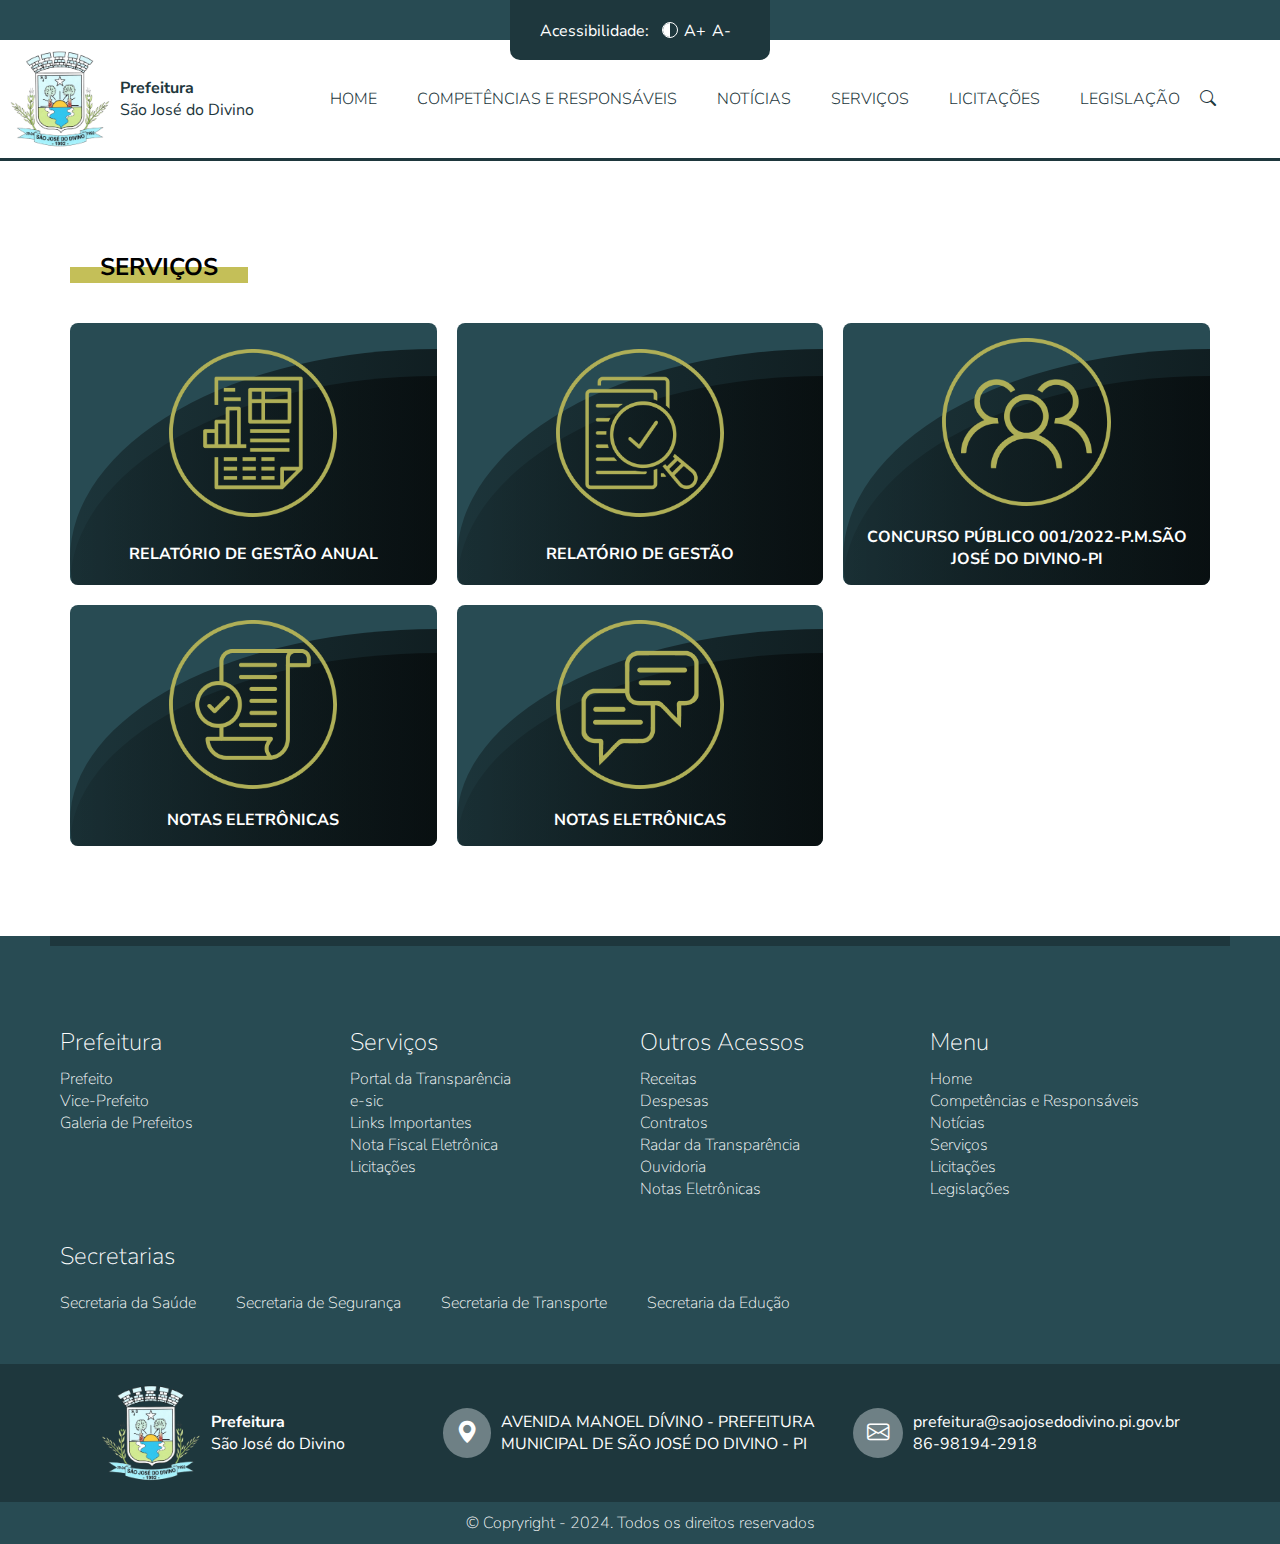
==== competencias.html @ 7e7baaf0 "page servicos" ====
<!DOCTYPE html>
<html lang="pt-br">
<head>
    <meta charset="UTF-8">
    <meta name="viewport" content="width=device-width, initial-scale=1.0">
    <link rel="stylesheet" href="https://cdn.jsdelivr.net/npm/bootstrap-icons@1.11.2/font/bootstrap-icons.min.css">
    <link rel="stylesheet" href="assets/css/animate.min.css">
    <link rel="stylesheet" href="assets/css/owl.carousel.min.css">
    <link rel="stylesheet" href="assets/css/owl.theme.default.min.css">
    <link rel="stylesheet" href="assets/css/reset.css">
    <link rel="stylesheet" href="assets/css/style.css">
    <title>Serviços - Prefeitura São José do Divino</title>
</head>
<body>

    <div class="over_search">
        <div class="btn_close_search">
            <i class="bi bi-x-lg"></i>
        </div>
        <form action="" class="form_search">
            <input type="search" name="" id="" placeholder="Pesquisar...">
            <button class=""><i class="bi bi-search"></i></button>
        </form>
    </div>
    
    <header class="header header_unposition">
        <div class="top_header">
            <div class="access animate__animated animate__bounceInDown">
                <p>Acessibilidade:</p>

                <ul class="list_access">
                    <li><a href="#" class="btn_contraste"></a></li>
                    <li><a href="#">A+</a></li>
                    <li><a href="#">A-</a></li>
                    <li><a href="#"></a></li>
                </ul>
            </div>
        </div>
        <div class="bottom_header">
                <a href="" class="logo_header">
                    <img src="assets/img/logo.png" alt="">
                    <div class="info_logo">
                        <p><strong>Prefeitura</strong></p>
                        <p>São José do Divino</p>
                    </div>
                </a>

                <nav class="menu">
                    <div class="header_menu">
                        <a href="" class="logo_header">
                            <img src="assets/img/logo.png" alt="">
                            <div class="info_logo">
                                <p><strong>Prefeitura</strong></p>
                                <p>São José do Divino</p>
                            </div>
                        </a>

                        <div class="btn_close_menu">
                            <i class="bi bi-x-lg"></i>
                        </div>
                    </div>
                    <ul>
                        <li><a href="">HOME</a></li>
                        <li><a href="">COMPETÊNCIAS E RESPONSÁVEIS</a></li>
                        <li><a href="">NOTÍCIAS</a></li>
                        <li><a href="">SERVIÇOS</a></li>
                        <li><a href="">LICITAÇÕES</a></li>
                        <li><a href="">LEGISLAÇÃO</a></li>
                    </ul>

                    <div class="btn_search">
                        <i class="bi bi-search"></i>
                    </div>
                </nav>

                <div class="btn_menu">
                    <i class="bi bi-list"></i>
                </div>
        </div>
    </header>

    <main>
        
        <section class="destaque_news">
            <div class="container sec-default d-flex">
                <div class="head_section p-10">
                    <h2><span>Serviços</span></h2>
                </div>
                
                <div class="container_services">
                    <a href="" class="link_service">
                        <img src="assets/img/icon-service.png" alt="">
                        <h4>RELATÓRIO DE GESTÃO ANUAL</h4>
                    </a>

                    <a href="" class="link_service">
                        <img src="assets/img/icon-service2.png" alt="">
                        <h4>RELATÓRIO DE GESTÃO</h4>
                    </a>

                    <a href="" class="link_service">
                        <img src="assets/img/icon-service3.png" alt="">
                        <h4>CONCURSO PÚBLICO 001/2022-P.M.SÃO JOSÉ DO DIVINO-PI</h4>
                    </a>

                    <a href="" class="link_service">
                        <img src="assets/img/icon-service4.png" alt="">
                        <h4>NOTAS ELETRÔNICAS</h4>
                    </a>

                    <a href="" class="link_service">
                        <img src="assets/img/icon-service5.png" alt="">
                        <h4>NOTAS ELETRÔNICAS</h4>
                    </a>
                </div>
            </div>
        </section>

    </main>

    <footer class="footer">
        <div class="container d-flex content_footer">
            <div class="f-25">
                <h3>Prefeitura</h3>

                <ul>
                    <li><a href="">Prefeito</a></li>
                    <li><a href="">Vice-Prefeito</a></li>
                    <li><a href="">Galeria de Prefeitos</a></li>
                </ul>
            </div>

            <div class="f-25">
                <h3>Serviços</h3>

                <ul>
                    <li><a href="">Portal da Transparência</a></li>
                    <li><a href="">e-sic</a></li>
                    <li><a href="">Links Importantes</a></li>
                    <li><a href="">Nota Fiscal Eletrônica</a></li>
                    <li><a href="">Licitações</a></li>
                </ul>
            </div>

            <div class="f-25">
                <h3>Outros Acessos</h3>

                <ul>
                    <li><a href="">Receitas</a></li>
                    <li><a href="">Despesas</a></li>
                    <li><a href="">Contratos</a></li>
                    <li><a href="">Radar da Transparência</a></li>
                    <li><a href="">Ouvidoria</a></li>
                    <li><a href="">Notas Eletrônicas</a></li>
                </ul>
            </div>

            <div class="f-25">
                <h3>Menu</h3>

                <ul>
                    <li><a href="">Home</a></li>
                    <li><a href="">Competências e Responsáveis</a></li>
                    <li><a href="">Notícias</a></li>
                    <li><a href="">Serviços</a></li>
                    <li><a href="">Licitações</a></li>
                    <li><a href="">Legislações</a></li>
                </ul>
            </div>
        </div>
        <div class="middle_footer">
            <div class="container content_middle_footer">
                <h3>Secretarias</h3>

                <ul class="ul_line">
                    <li><a href="">Secretaria da Saúde</a></li>
                    <li><a href="">Secretaria de Segurança</a></li>
                    <li><a href="">Secretaria de Transporte</a></li>
                    <li><a href="">Secretaria da Edução</a></li>
                </ul>
            </div>
        </div>
        <div class="bottom_footer">
            <div class="container d-flex content_bottom_footer">
                <div class="f-33 col_bottom_footer">
                    <a href="" class="logo_header">
                        <img src="assets/img/logo.png" alt="">
                        <div class="info_logo">
                            <p><strong>Prefeitura</strong></p>
                            <p>São José do Divino</p>
                        </div>
                    </a>
                </div>
                <div class="f-33 col_bottom_footer">
                    <div class="location_footer">
                        <span><i class="bi bi-geo-alt-fill"></i></span>
                        <p>AVENIDA MANOEL DÍVINO - PREFEITURA MUNICIPAL DE SÃO JOSÉ DO DIVINO - PI</p>
                    </div>
                </div>
                <div class="f-33 col_bottom_footer">
                    <div class="location_footer">
                        <span><i class="bi bi-envelope"></i></span>
                        <ul>
                            <li><a href="">prefeitura@saojosedodivino.pi.gov.br</a></li>
                            <li><a href="">86-98194-2918</a></li>
                        </ul>
                    </div>
                </div>
            </div>
            
        </div>

        <div class="down_footer">
            <p>© Copryright - 2024. Todos os direitos reservados</p>
        </div>
    </footer>

    <script src="assets/js/jquery-3.6.0.min.js"></script>
    <script src="assets/js/owl.carousel.min.js"></script>
    <script src="assets/js/script.js"></script>

    <div vw class="enabled">
        <div vw-access-button class="active"></div>
        <div vw-plugin-wrapper>
          <div class="vw-plugin-top-wrapper"></div>
        </div>
      </div>
      <script src="https://vlibras.gov.br/app/vlibras-plugin.js"></script>
      <script>
        new window.VLibras.Widget('https://vlibras.gov.br/app');
      </script>

</body>
</html>
---- assets/css/style.css ----
:root{
    --color-main: #1E373D;
    --color-second: #284B53;
    --color-gray: #BBCDCF;
    --color-blue: #D3F1E5;
    --color-gray-2: #6E8085;
    --color-gray-3: #F3F3F3;
    --color-green: #C4BF58;

    --color-white: #ffffff;
    --color-black: #000000;
}

.container{
    max-width: 1180px;
    margin: auto;
}
.p-10{
    padding: 10px;
}

.d-flex{
    display: flex;
    flex-wrap: wrap;
}
.f-50{
    flex-basis: 50%;
}
.f-25{
    flex-basis: 25%;
}
.f-75{
    flex-basis: 75%;
}
.f-30{
    flex-basis: 30%;
}
.f-33{
    flex-basis: 33%;
}
.f-70{
    flex-basis: 70%;
}
.w-100{
    width: 100%;
}
.sec-default{
    padding: 80px 10px;
}

/* ======== general style ========= */

header.header{
    position: absolute;
    top: 0;
    left: 0;
    width: 100%;
    z-index: 100;
}
.top_header{
    background-color: var(--color-second);
    display: flex;
    justify-content: center;
    height: 40px;
}
.access{
    background-color: var(--color-main);
    display: flex;
    padding: 20px 30px;
    height: calc(100% + 20px);
    border-radius: 0 0 10px 10px;
}
.list_access{
    display: flex;
    color: var(--color-white);
}
.access p{
    color: var(--color-white);
    margin-right: 10px;
}
.list_access li{
    display: flex;
}
.list_access a{
    color: var(--color-white);
    padding: 0 3px;
}
.btn_contraste{
    position: relative;
    width: 16px;
    height: 16px;
    border-radius: 50%;
    border: 1px solid var(--color-white);
    display: flex;
    margin: auto 3px;
    overflow: hidden;
}
.btn_contraste::before{
    content: "";
    width: 50%;
    height: 100%;
    position: absolute;
    top: 0;
    left: 0;
    background-color: var(--color-white);
}

.bottom_header{
    width: 100%;
    display: flex;
    align-items: center;
    padding: 10px;
}
.logo_header{
    width: 300px;
    height: auto;
    display: flex;
    align-items: center;
    color: var(--color-white);
}
.logo_header img{
    width: 100px;
    margin-right: 10px;
}
.info_logo{
    width: 50%;
}

.hero{
    background-image: url(../img/hero.jpg);
    background-position: center;
    background-repeat: no-repeat;
    background-size: cover;
    height: 100vh;
    width: 100%;
    position: relative;
}
.hero::after{
    content: "";
    width: 100%;
    height: 100%;
    background-image: linear-gradient(to bottom, rgba(10,10,10, .9), rgba(10,10,10, 0), rgba(10,10,10,.7));
    position: absolute;
    top: 0;
    left: 0;
}
nav.menu{
    display: flex;
    align-items: center;
}
nav.menu ul{
    display: flex;
    align-items: center;
    color: var(--color-white);
}
nav.menu ul li a{
    padding: 5px 20px;
    color: var(--color-white);
    font-weight: 300;
}

.fast_access{
    display: flex;
    width: 100%;
    position: absolute;
    left: 0;
    bottom: 0;
    justify-content: space-around;
    z-index: 100;
}
.fast_access a{
    color: var(--color-white);
    display: flex;
    align-items: center;
    justify-content: center;
}
.fast_access p{
    text-align: center;
    font-size: 1.2em;
}
.fast_access img{
    margin-bottom: 20px;
    margin-right: 20px;
    height: 80px;
}

.carousel_dest{
    background-color: var(--color-second);
    height: 470px;
    width: 100%;
    display: flex;
}
.carousel_dest a{
    display: flex;
    height: 470px;
    max-height: 470px;
}
.carousel_dest img{
    height: 100%;
    max-height: 100%!important;
    width: auto!important;
    margin: auto;
}
.carousel_dest .owl-nav button{
    position: absolute;
    top: 45%;
    left: 10px;
}
.carousel_dest .owl-nav button span{
    font-size: 4em;
    color: var(--color-white);
}
.carousel_dest .owl-nav button.owl-next{
    left: unset;
    right: 10px;
}

.sing_destaq{
    justify-content: space-between;
    padding: 10px 0;
}
.card_destaq{
    background-color: var(--color-gray-3);
    margin: 10px 0;
    width: calc(33% - 10px);
}
.card_destaq img{
    width: 100%;
    height: 300px;
    object-fit: cover;
}
.info_card_destaq{
    padding: 20px 10px;
    text-align: center;
}
.info_card_destaq h4{
    width: 100%;
    text-align: center;
    font-size: 24px;
    margin-bottom: 10px;
    color: var(--color-second);
}
.info_card_destaq p{
    font-size: 18px;
    font-weight: 300;
    text-align: left;
    color: var(--color-second);
    line-height: 1.1em;
}
.over_link_card_destaq{
    display: flex;
    justify-content: center;
    padding: 10px;
}
.link_card_destaq{
    background-color: var(--color-green);
    color: var(--color-second);
    padding: 10px 20px;
    border-radius: 4px;
}
.fa_access{
    display: flex;
    flex-wrap: wrap;
    justify-content: space-between;
}
.fa_access a{
    width: calc(25% - 20px);
    margin: 10px 0;
    background-color: var(--color-second);
    border-radius: 8px;
    display: flex;
    flex-wrap: wrap;
    align-items: center;
    justify-content: center;
    color: var(--color-white);
    padding: 15px;
    min-height: 210px;
    position: relative;
    overflow: hidden;
    transition: all .13s;
}
.fa_access a::before{
    content: "";
    width: 200%;
    height: 160%;
    position: absolute;
    top: 20%;
    left: 0;
    border-radius: 50%;
    background-image: linear-gradient(to right, rgba(1,1,1, .1), rgba(1,1,1, .9));
}
.fa_access a::after{
    content: "";
    width: 200%;
    height: 160%;
    position: absolute;
    top: 10%;
    left: 0;
    border-radius: 50%;
    background-image: linear-gradient(to right, rgba(1,1,1, .3), rgba(1,1,1, .9));
}
.fa_access a:hover{
    transform: scale(1.05);
}
.fa_access a img{
    margin: auto;
    margin-bottom: 10px;
    position: relative;
    z-index: 1;
}
.fa_access p{
    width: 100%;
    text-align: center;
    font-size: 1.5em;
    line-height: 1em;
    position: relative;
    z-index: 1;
}
.sec_access{
    background-color: var(--color-blue);
}

.head_section{
    display: flex;
    width: 100%;
}
.head_section h2{
    text-transform: uppercase;
    margin-bottom: 20px;
    padding: 0 30px;
    position: relative;
    width: auto;
}
.head_section h2::after{
    content: "";
    width: 100%;
    height: 50%;
    position: absolute;
    left: 0;
    top: 50%;
    background-color: var(--color-green);
}
.head_section span{
    position: relative;
    z-index: 1;
}

.news_post{
    display: flex;
    flex-wrap: wrap;
    justify-content: space-between;
}

.over_btn_default{
    padding: 20px;
}
.btn-default{
    background-color: var(--color-second);
    color: var(--color-white);
    margin: 20px auto;
    padding: 10px 40px;
    border-radius: 5px;
}

.container_gallery{
    display: flex;
    justify-content: space-between;
}
.container_gallery a{
    width: calc(33% - 10px);
    position: relative;
    overflow: hidden;
}
.container_gallery a img{
    width: 100%;
    height: 100%;
    object-fit: cover;
}
.sec_gallery{
    background-color: var(--color-blue);
}
.container_gallery a .show_more_gallery{
    position: absolute;
    top: -100%;
    left: 0;
    width: 100%;
    height: 100%;
    background-color: rgba(10,10,10,.7);
    display: flex;
    align-items: center;
    justify-content: center;
    transition: all .23s;
}
.container_gallery a:hover .show_more_gallery{
    top: 0;
}
.container_gallery a .show_more_gallery span{
    margin: auto;
    padding: 10px 20px;
    background-color: var(--color-green);
    color: var(--color-second);
}

footer.footer{
    background-color: var(--color-second);
}
.content_footer{
    padding: 80px 10px 0;
    border-top: 10px solid var(--color-main);
}
.content_footer .f-25 h3{
    color: var(--color-white);
    font-size: 1.5em;
    font-weight: 200;
    margin-bottom: 10px;
}
.content_footer .f-25 ul li a{
    color: var(--color-white);
    font-weight: 200;
}
.content_footer .f-25 ul li a:hover{
    font-weight: 400;
}

.bottom_footer{
    background-color: var(--color-main);
}
.content_bottom_footer{
    padding: 20px 10px;
}

.location_footer{
    display: flex;
    align-items: center;
}
.location_footer p, .location_footer span{
    color: var(--color-white);
    margin-right: 10px;
}
.location_footer span{
    font-size: 1.4em;
    width: 50px;
    height: 50px;
    border-radius: 50%;
    background-color: #6E8085;
    display: flex;
    align-items: center;
    justify-content: center;
}
.location_footer p{
    width: calc(100% - 60px);
}
.location_footer a{
    color: var(--color-white);
}

.col_bottom_footer{
    display: flex;
    align-items: center;
    justify-content: center;
}

.down_footer{
    padding: 10px;
    text-align: center;
    color: var(--color-white);
    font-weight: 100;
}
.btn_menu{
    display: none;
}
.btn_search{
    color: var(--color-white);
    cursor: pointer;
}
.btn_close_menu{
    display: none;
    color: var(--color-main);
}
.header_menu{
    display: none;
}
.access_mobile{
    display: none;
}
.col_bottom_footer .logo_header p{
    color: var(--color-white);
}

.over_search{
    position: fixed;
    top: -140%;
    left: 0;
    width: 100%;
    height: 100vh;
    display: flex;
    align-items: center;
    justify-content: center;
    background-color: rgba(1,1,1, .9);
    z-index: 1000;
    transition: all .23s;
}
.open_search{
    top: 0!important;
}
.form_search{
    width: 700px;
    display: flex;
    background-color: rgba(244,244,244, .3);
    border-radius: 5px;
    overflow: hidden;
}
.form_search input[type=search]{
    width: calc(100% - 40px);
    background-color: transparent;
    border: none;
    outline: none;
    padding: 10px;
    font-size: 1.5em;
    color: var(--color-white);
}
.form_search button{
    width: 40px;
    display: flex;
    align-items: center;
    justify-content: center;
    background-color: var(--color-white);
    border: none;
    font-size: 1.4em;
    cursor: pointer;
}
.btn_close_search{
    position: absolute;
    top: 20px;
    right: 20px;
    color: var(--color-white);
    font-size: 2em;
    cursor: pointer;
}
.header_unposition{
    position: unset!important;
    border-bottom: 3px solid var(--color-main);
}
.header_unposition nav.menu ul li a{
    color: var(--color-main);
}
.header_unposition .logo_header{
    color: var(--color-main);
}
.header_unposition .btn_search{
    color: var(--color-main);
}
.header_unposition .btn_menu{
    color: var(--color-main);
}

/* ============== page notícias ======================== */
.post_destaque_news{
    width: 100%;
    height: 500px;
    position: relative;
    overflow: hidden;
}
.post_destaque_news a{
    display: flex;
    height: 100%;
    width: 100%;
    position: relative;
}

.post_destaque_news a::before{
    content: "";
    width: 100%;
    height: 70%;
    background-image: linear-gradient(to top, rgba(10,10,10, .7), transparent);
    position: absolute;
    left: 0;
    bottom: 0;
    z-index: 1;
    transition: all .23s;
}
.post_destaque_news img{
    width: 100%;
    height: 100%;
    object-fit: cover;
    transition: all .2s;
}
.post_destaque_news:hover img{
    transform: scale(1.05);
}
.post_destaque_news h3{
    z-index: 10;
    color: var(--color-white);
    font-size: 28px;
    line-height: 1em;
    margin: 20px 0;
    position: relative;
    z-index: 1;
}
.post_destaque_news a:hover::before{
    background-image: linear-gradient(to top, rgba(10,10,10, .95), transparent);
}
.post_destaque_news .info_post_destaque_news span{
    position: relative;
    z-index: 1;
}
.post_destaque_news .info_post_destaque_news{
    position: absolute;
    left: 0;
    bottom: 0;
    padding: 10px;
}
.post_destaque_news .info_post_destaque_news span{
    background-color: var(--color-green);
    padding: 2px 10px;
    border-radius: 3px;
    color: var(--color-black);
    margin-bottom: 10px;
}
.card_dest_half{
    height: calc(250px - 5px);
    margin-bottom: 10px;
}
.left_destaque_news{
    padding-left: 10px;
}
/* ============== page notícias ======================== */


.sec-simple{
    padding: 60px 10px 0;
}
.sec-default-middle{
    padding: 20px 10px;
}

.destaques_page a img{
    width: 100%;
    max-height: 200px;
    object-fit: cover;
}
.middle_footer{
    padding: 40px 10px;
}
.middle_footer h3{
    color: var(--color-white);
    font-size: 1.5em;
    font-weight: 200;
    margin-bottom: 10px;
}
.ul_line{
    display: flex;
    flex-wrap: wrap;
    padding: 10px 0;
}
.ul_line li a{
    color: var(--color-white);
    padding: 2px 40px 2px 0;
    font-weight: 200;
}
.ul_line li a:hover{
    font-weight: 300;
}

.p-10-0{
    padding: 10px 0;
}
.content_middle_footer{
    padding: 0 10px;
}

/* ======================== page service ========================= */
.container_services{
    display: flex;
    flex-wrap: wrap;
}
.container_services a{
    width: calc(33.33% - 20px);
    margin: 10px;
    background-color: var(--color-second);
    border-radius: 8px;
    display: flex;
    flex-wrap: wrap;
    align-items: center;
    justify-content: center;
    color: var(--color-white);
    padding: 15px;
    min-height: 210px;
    position: relative;
    overflow: hidden;
    transition: all .13s;
    text-align: center;
}
.container_services a img{
    margin: auto;
    width: 50%;
    margin-bottom: 20px;
}
.container_services a::after{
    content: "";
    width: 200%;
    height: 160%;
    position: absolute;
    top: 10%;
    left: 0;
    border-radius: 50%;
    background-image: linear-gradient(to right, rgba(1,1,1, .3), rgba(1,1,1, .9));
}
.container_services a::before{
    content: "";
    width: 200%;
    height: 160%;
    position: absolute;
    top: 20%;
    left: 0;
    border-radius: 50%;
    background-image: linear-gradient(to right, rgba(1,1,1, .1), rgba(1,1,1, .9));
}
.container_services a h4, .container_services a img{
    position: relative;
    z-index: 1;
}
.container_services a:hover{
    transform: scale(1.05);
}
/* ======================== page service ========================= */


@media(max-width: 1200px){
    .fast_access a{
        width: 50%;
    }
    .fast_access img{
        height: 60px;
    }
    .content_middle_footer{
        padding: 0;
    }
}

@media(max-width: 1024px){
    .fast_access{
        background-color: var(--color-white);
        flex-wrap: wrap;
        background-color: var(--color-main);
        padding: 20px 0;
        z-index: 0;
    }
    .fast_access a{
        width: 100%;
        padding: 10px;
        border-bottom: 1px solid rgba(244,244,244, .3);
    }
    .fast_access a:last-child{
        border-bottom: none;
    }
    .fast_access img{
        height: 80px;
    }
    .btn_menu{
        display: flex;
        color: var(--color-white);
        font-size: 2em;
        cursor: pointer;
    }
    nav.menu{
        position: fixed;
        top: -150%;
        left: 0;
        width: 100%;
        height: 100vh;
        overflow: auto;
        background-color: var(--color-white);
        z-index: 10000;
        align-items: flex-start;
        padding: 10px 0;
        display: flex;
        flex-wrap: wrap;
        align-content: flex-start;
        transition: all .23s;
    }
    .open_menu{
        top: 0!important;
    }
    nav.menu ul{
        display: flex;
        flex-wrap: wrap;
        width: 100%;
    }
    nav.menu ul li{
        width: 100%;
    }
    nav.menu ul li a{
        color: var(--color-main);
        border-bottom: 1px solid rgba(1,1,1, .1);
        width: 100%;
        display: flex;
    }
    nav.menu ul li:last-child a{
        border: none;
    }
    .bottom_header{
        justify-content: space-between;
    }
    .btn_close_menu{
        display: flex;
        cursor: pointer;
    }
    .header_menu{
        display: flex;
        width: 100%;
        justify-content: space-between;
        align-items: flex-start;
        padding: 10px;
        margin-bottom: 20px;
    }
    .btn_search{
        display: none;
        cursor: pointer;
    }
    .header_menu .logo_header p{
        color: var(--color-main);
    }
    .fast_access{
        position: inherit;
    }
    .access_desktop{
        display: none;
    }
    .access_mobile{
        display: flex;
    }
    .hero{
        height: 500px;
    }
    .card_destaq{
        width: calc(100% - 10px);
    }
    .sing_destaq{
        flex-wrap: wrap;
    }
    .fa_access a{
        flex-basis: calc(50% - 20px);
    }
    .container_gallery a{
        width: calc(50% - 10px);
        margin: 5px;
    }
    .container_gallery{
        flex-wrap: wrap;
    }
    .content_footer, .content_bottom_footer{
        flex-wrap: wrap;
    }
}
@media(max-width: 768px){
    .f-33, .f-25{
        flex-basis: 100%;
    }
    .col_bottom_footer{
        padding: 20px 0;
        justify-content: flex-start;
    }
    .content_footer .f-25{
        padding: 10px 0;
    }
    .container_gallery a{
        width: calc(100% - 10px);
    }
    .fa_access a{
        flex-basis: calc(50% - 10px);
        display: flex;
        align-items: center;
    }
    .fast_access a{
        padding: 15px 10px;
    }
    .fast_access img{
        width: 32px;
        margin-bottom: 0;
        height: auto;
    }
    .carousel_dest{
        height: 350px;
    }
    .carousel_dest a{
        height: 350px;
    }
    .f-50{
        flex-basis: 100%;
    }
    .left_destaque_news{
        padding: 10px 0;
    }
    .post_destaque_news{
        height: 400px;
    }
    .ul_line li a{
        padding: 10px 30px 10px 0;
    }
    .ul_line li{
        display: flex;
    }
    .content_footer{
        padding: 40px 10px 0;
    }
    .middle_footer{
        padding:  10px 10px 30px;
    }
    .ul_line li{
        width: 100%;
    }
    .ul_line li a{
        width: 100%;
        padding: 0;
    }
}

@media(max-width: 600px){
    .fa_access a{
        flex-basis: calc(90% - 20px);
        margin: 10px auto;
    }
    .logo_header img{
        width: 75px;
        margin-bottom: 0;
    }
    .bottom_header{
        padding: 20px 10px;
    }
    .fast_access a{
        justify-content: flex-start;
    }
    .sec-default{
        padding: 40px 10px;
    }
    .carousel_dest{
        height: 250px;
    }
    .carousel_dest a{
        height: 250px;
    }
    .card_destaq{
        width: 100%;
    }
    .card_destaq img{
        width: 100%;
        height: 200px;
    }
    .card_destaq a{
        display: flex;
    }
    .content_footer{
        padding: 40px 10px 0;
    }
    .content_footer .f-25{
        border-bottom: 1px solid rgba(244,244,244, .3);
    }
    .content_footer .f-25:last-child{
        
    }
    .post_destaque_news{
        height: 300px;
    }
    .ul_line{
        padding: 0;
    }
}

@media(max-width: 420px){
    .post_destaque_news{
        height: 250px;
    }
    .post_destaque_news h3{
        font-size: 24px;
        font-weight: 400;
    }
}
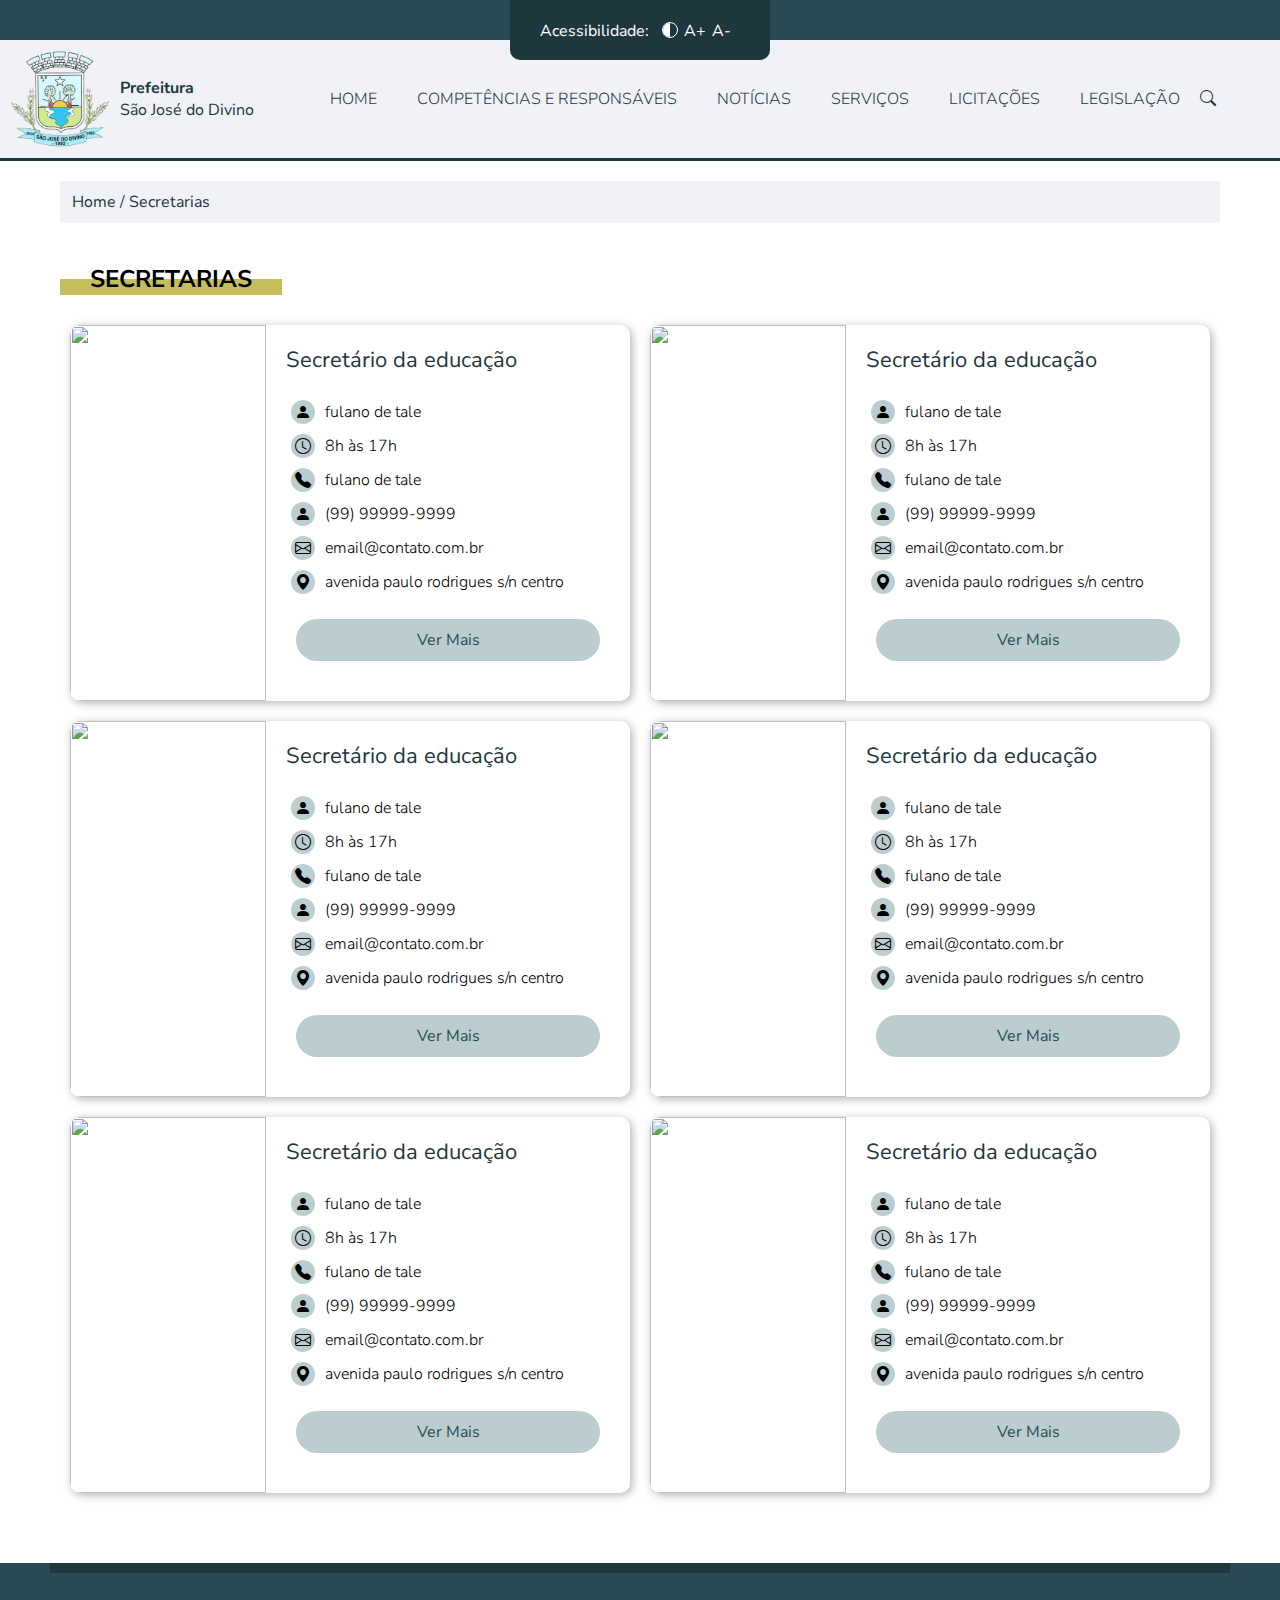
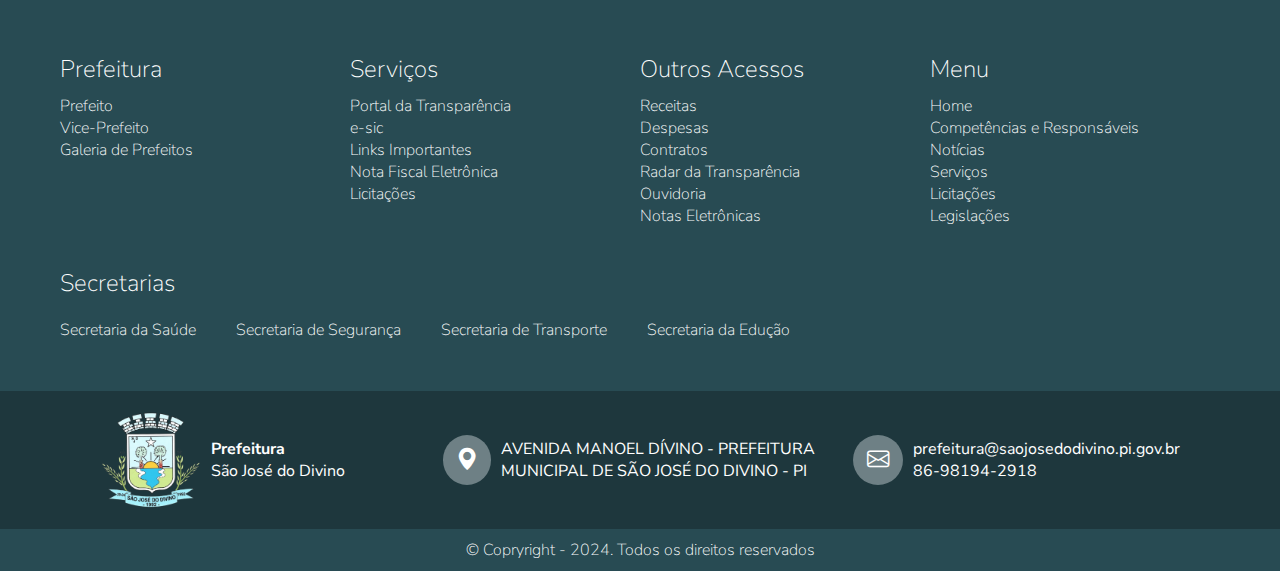
==== commit 1dc47dcd: "atualizacao" ====
--- a/competencias.html
+++ b/competencias.html
@@ -9,7 +9,7 @@
     <link rel="stylesheet" href="assets/css/owl.theme.default.min.css">
     <link rel="stylesheet" href="assets/css/reset.css">
     <link rel="stylesheet" href="assets/css/style.css">
-    <title>Serviços - Prefeitura São José do Divino</title>
+    <title>Secretarias - Prefeitura São José do Divino</title>
 </head>
 <body>
 
@@ -80,40 +80,271 @@
     </header>
 
     <main>
+
+        <section>
+            <div class="container sec-min">
+                <div class="bread_crumb">
+                    <ul>
+                        <li><a href="">Home</a></li>
+                        <li><a href="">Secretarias</a></li>
+                    </ul>
+                </div>
+            </div>
+        </section>
         
         <section class="destaque_news">
-            <div class="container sec-default d-flex">
-                <div class="head_section p-10">
-                    <h2><span>Serviços</span></h2>
+            <div class="container sec-min d-flex">
+                <div class="head_section">
+                    <h2><span>Secretarias</span></h2>
                 </div>
                 
-                <div class="container_services">
-                    <a href="" class="link_service">
-                        <img src="assets/img/icon-service.png" alt="">
-                        <h4>RELATÓRIO DE GESTÃO ANUAL</h4>
-                    </a>
-
-                    <a href="" class="link_service">
-                        <img src="assets/img/icon-service2.png" alt="">
-                        <h4>RELATÓRIO DE GESTÃO</h4>
-                    </a>
-
-                    <a href="" class="link_service">
-                        <img src="assets/img/icon-service3.png" alt="">
-                        <h4>CONCURSO PÚBLICO 001/2022-P.M.SÃO JOSÉ DO DIVINO-PI</h4>
-                    </a>
-
-                    <a href="" class="link_service">
-                        <img src="assets/img/icon-service4.png" alt="">
-                        <h4>NOTAS ELETRÔNICAS</h4>
-                    </a>
-
-                    <a href="" class="link_service">
-                        <img src="assets/img/icon-service5.png" alt="">
-                        <h4>NOTAS ELETRÔNICAS</h4>
-                    </a>
-                </div>
-            </div>
+                <div class="container_comp">
+                    <div class="over_card_comp">
+                        <div class="card_comp">
+                            <div class="left_card_comp">
+                                <img src="https://images.pexels.com/photos/32976/pexels-photo.jpg?auto=compress&cs=tinysrgb&w=1260&h=750&dpr=1" alt="">
+                            </div>
+                            <div class="right_card_comp">
+                                <div class="head_card_comp">
+                                    <h3>Secretário da educação</h3>
+
+                                    <span class="btn_close_card_comp">
+                                        <i class="bi bi-x-lg"></i>
+                                    </span>
+                                </div>
+    
+                                <ul>
+                                    <li><i class="bi bi-person-fill"></i> <span>Fulano de Tale</span></li>
+                                    <li><i class="bi bi-clock"></i> <span>8h às 17h</span></li>
+                                    <li><i class="bi bi-telephone-fill"></i> <span>Fulano de Tale</span></li>
+                                    <li><i class="bi bi-person-fill"></i> <span>(99) 99999-9999</span></li>
+                                    <li><i class="bi bi-envelope"></i> <span>email@contato.com.br</span></li>
+                                    <li><i class="bi bi-geo-alt-fill"></i> <span>AVENIDA PAULO RODRIGUES S/N CENTRO</span></li>
+                                </ul>
+    
+                                <div class="card_comp_more">
+                                    <div class="btn_card_comp_more">
+                                        Ver Mais
+                                    </div>
+                                    <div class="btn_card_comp_more_mobile">
+                                        Ver Mais
+                                    </div>
+                                </div>
+    
+                                <div class="desc_card_comp">
+                                    <p>A SECRETARIA MUNICIPAL DE ASSISTÊNCIA SOCIAL TEM COMO FINALIDADE ESTABELECER A GESTÃO INTEGRADA DE SERVIÇOS E BENEFÍCIOS; E AFIANÇAR A VIGILÂNCIA SOCIAL E A GARANTIA DE DIREITOS. O SISTEMA ÚNICO DE ASSISTÊNCIA SOCIAL (SUAS) ORGANIZAÇÃO A OFERTA DE PROGRAMAS, SERVIÇOS, PROJETOS E BENEFÍCIOS, BEM COMO O DESENVOLVIMENTO DE POLÍTICAS PÚBLICAS VOLTADAS PARA A PROTEÇÃO INTEGRAL DO PORTADOR DE DEFICIÊNCIA, QUALQUER QUE SEJA SEU NÍVEL DE COMPROMETIMENTO, CONTRIBUINDO PARA O ESTABELECIMENTO DE SUA DIGNIDADE E EXERCÍCIO PLENO DE SUA CIDADANIA E CONSEQUENTE TRANSFORMAÇÃO DA CONCEPÇÃO SOCIAL. É UMA POLÍTICA DE SEGURIDADE SOCIAL REALIZADA ATRAVÉS DE UM CONJUNTO INTEGRADO DE AÇÕES DE INICIATIVA PÚBLICA E DA SOCIEDADE, PARA GARANTIR O ATENDIMENTO ÀS NECESSIDADES BÁSICAS DOS CIDADÃOS. • IMPLEMENTAR O SISTEMA ÚNICO DE ASSISTÊNCIA SOCIAL (SUAS), PROMOVENDO SERVIÇOS DE PROTEÇÃO SOCIAL AOS CIDADÃOS QUE DELA NECESSITAREM; • SER REFERÊNCIA NA DEFESA E GARANTIA DE DIREITOS E NA PRESTAÇÃO DE SERVIÇOS, PROGRAMAS, PROJETOS E BENEFÍCIOS ÀS FAMÍLIAS DE SÃO JOSÉ DO DIVINO, ORIENTADOS PELA POLÍTICA NACIONAL DE ASSISTÊNCIA SOCIAL (PNAS), LEI ORGÂNICA DE ASSISTÊNCIA SOCIAL (LOAS) E PELO SISTEMA ÚNICO DE ASSISTÊNCIA SOCIAL (SUAS).</p>
+                                </div>
+    
+                            </div>
+                        </div>
+                    </div>
+                    
+                    <div class="over_card_comp">
+                        <div class="card_comp">
+                            <div class="left_card_comp">
+                                <img src="https://images.pexels.com/photos/4427610/pexels-photo-4427610.jpeg?auto=compress&cs=tinysrgb&w=1260&h=750&dpr=1" alt="">
+                            </div>
+                            <div class="right_card_comp">
+                                <div class="head_card_comp">
+                                    <h3>Secretário da educação</h3>
+
+                                    <span class="btn_close_card_comp">
+                                        <i class="bi bi-x-lg"></i>
+                                    </span>
+                                </div>
+    
+                                <ul>
+                                    <li><i class="bi bi-person-fill"></i> <span>Fulano de Tale</span></li>
+                                    <li><i class="bi bi-clock"></i> <span>8h às 17h</span></li>
+                                    <li><i class="bi bi-telephone-fill"></i> <span>Fulano de Tale</span></li>
+                                    <li><i class="bi bi-person-fill"></i> <span>(99) 99999-9999</span></li>
+                                    <li><i class="bi bi-envelope"></i> <span>email@contato.com.br</span></li>
+                                    <li><i class="bi bi-geo-alt-fill"></i> <span>AVENIDA PAULO RODRIGUES S/N CENTRO</span></li>
+                                </ul>
+    
+                                <div class="card_comp_more">
+                                    <div class="btn_card_comp_more">
+                                        Ver Mais
+                                    </div>
+                                    <div class="btn_card_comp_more_mobile">
+                                        Ver Mais
+                                    </div>
+                                </div>
+
+                                <div class="desc_card_comp">
+                                    <p>A SECRETARIA MUNICIPAL DE ASSISTÊNCIA SOCIAL TEM COMO FINALIDADE ESTABELECER A GESTÃO INTEGRADA DE SERVIÇOS E BENEFÍCIOS; E AFIANÇAR A VIGILÂNCIA SOCIAL E A GARANTIA DE DIREITOS. O SISTEMA ÚNICO DE ASSISTÊNCIA SOCIAL (SUAS) ORGANIZAÇÃO A OFERTA DE PROGRAMAS, SERVIÇOS, PROJETOS E BENEFÍCIOS, BEM COMO O DESENVOLVIMENTO DE POLÍTICAS PÚBLICAS VOLTADAS PARA A PROTEÇÃO INTEGRAL DO PORTADOR DE DEFICIÊNCIA, QUALQUER QUE SEJA SEU NÍVEL DE COMPROMETIMENTO, CONTRIBUINDO PARA O ESTABELECIMENTO DE SUA DIGNIDADE E EXERCÍCIO PLENO DE SUA CIDADANIA E CONSEQUENTE TRANSFORMAÇÃO DA CONCEPÇÃO SOCIAL. É UMA POLÍTICA DE SEGURIDADE SOCIAL REALIZADA ATRAVÉS DE UM CONJUNTO INTEGRADO DE AÇÕES DE INICIATIVA PÚBLICA E DA SOCIEDADE, PARA GARANTIR O ATENDIMENTO ÀS NECESSIDADES BÁSICAS DOS CIDADÃOS. • IMPLEMENTAR O SISTEMA ÚNICO DE ASSISTÊNCIA SOCIAL (SUAS), PROMOVENDO SERVIÇOS DE PROTEÇÃO SOCIAL AOS CIDADÃOS QUE DELA NECESSITAREM; • SER REFERÊNCIA NA DEFESA E GARANTIA DE DIREITOS E NA PRESTAÇÃO DE SERVIÇOS, PROGRAMAS, PROJETOS E BENEFÍCIOS ÀS FAMÍLIAS DE SÃO JOSÉ DO DIVINO, ORIENTADOS PELA POLÍTICA NACIONAL DE ASSISTÊNCIA SOCIAL (PNAS), LEI ORGÂNICA DE ASSISTÊNCIA SOCIAL (LOAS) E PELO SISTEMA ÚNICO DE ASSISTÊNCIA SOCIAL (SUAS).</p>
+                                </div>
+    
+                            </div>
+                        </div>
+                    </div>
+
+                    <div class="over_card_comp">
+                        <div class="card_comp">
+                            <div class="left_card_comp">
+                                <img src="https://images.pexels.com/photos/4427614/pexels-photo-4427614.jpeg?auto=compress&cs=tinysrgb&w=1260&h=750&dpr=1" alt="">
+                            </div>
+                            <div class="right_card_comp">
+                                <div class="head_card_comp">
+                                    <h3>Secretário da educação</h3>
+
+                                    <span class="btn_close_card_comp">
+                                        <i class="bi bi-x-lg"></i>
+                                    </span>
+                                </div>
+    
+                                <ul>
+                                    <li><i class="bi bi-person-fill"></i> <span>Fulano de Tale</span></li>
+                                    <li><i class="bi bi-clock"></i> <span>8h às 17h</span></li>
+                                    <li><i class="bi bi-telephone-fill"></i> <span>Fulano de Tale</span></li>
+                                    <li><i class="bi bi-person-fill"></i> <span>(99) 99999-9999</span></li>
+                                    <li><i class="bi bi-envelope"></i> <span>email@contato.com.br</span></li>
+                                    <li><i class="bi bi-geo-alt-fill"></i> <span>AVENIDA PAULO RODRIGUES S/N CENTRO</span></li>
+                                </ul>
+    
+                                <div class="card_comp_more">
+                                    <div class="btn_card_comp_more">
+                                        Ver Mais
+                                    </div>
+                                    <div class="btn_card_comp_more_mobile">
+                                        Ver Mais
+                                    </div>
+                                </div>
+
+                                <div class="desc_card_comp">
+                                    <p>A SECRETARIA MUNICIPAL DE ASSISTÊNCIA SOCIAL TEM COMO FINALIDADE ESTABELECER A GESTÃO INTEGRADA DE SERVIÇOS E BENEFÍCIOS; E AFIANÇAR A VIGILÂNCIA SOCIAL E A GARANTIA DE DIREITOS. O SISTEMA ÚNICO DE ASSISTÊNCIA SOCIAL (SUAS) ORGANIZAÇÃO A OFERTA DE PROGRAMAS, SERVIÇOS, PROJETOS E BENEFÍCIOS, BEM COMO O DESENVOLVIMENTO DE POLÍTICAS PÚBLICAS VOLTADAS PARA A PROTEÇÃO INTEGRAL DO PORTADOR DE DEFICIÊNCIA, QUALQUER QUE SEJA SEU NÍVEL DE COMPROMETIMENTO, CONTRIBUINDO PARA O ESTABELECIMENTO DE SUA DIGNIDADE E EXERCÍCIO PLENO DE SUA CIDADANIA E CONSEQUENTE TRANSFORMAÇÃO DA CONCEPÇÃO SOCIAL. É UMA POLÍTICA DE SEGURIDADE SOCIAL REALIZADA ATRAVÉS DE UM CONJUNTO INTEGRADO DE AÇÕES DE INICIATIVA PÚBLICA E DA SOCIEDADE, PARA GARANTIR O ATENDIMENTO ÀS NECESSIDADES BÁSICAS DOS CIDADÃOS. • IMPLEMENTAR O SISTEMA ÚNICO DE ASSISTÊNCIA SOCIAL (SUAS), PROMOVENDO SERVIÇOS DE PROTEÇÃO SOCIAL AOS CIDADÃOS QUE DELA NECESSITAREM; • SER REFERÊNCIA NA DEFESA E GARANTIA DE DIREITOS E NA PRESTAÇÃO DE SERVIÇOS, PROGRAMAS, PROJETOS E BENEFÍCIOS ÀS FAMÍLIAS DE SÃO JOSÉ DO DIVINO, ORIENTADOS PELA POLÍTICA NACIONAL DE ASSISTÊNCIA SOCIAL (PNAS), LEI ORGÂNICA DE ASSISTÊNCIA SOCIAL (LOAS) E PELO SISTEMA ÚNICO DE ASSISTÊNCIA SOCIAL (SUAS).</p>
+                                </div>
+    
+                            </div>
+                        </div>
+                    </div>
+
+                    <div class="over_card_comp">
+                        <div class="card_comp">
+                            <div class="left_card_comp">
+                                <img src="https://images.pexels.com/photos/5668773/pexels-photo-5668773.jpeg?auto=compress&cs=tinysrgb&w=600" alt="">
+                            </div>
+                            <div class="right_card_comp">
+                                <div class="head_card_comp">
+                                    <h3>Secretário da educação</h3>
+
+                                    <span class="btn_close_card_comp">
+                                        <i class="bi bi-x-lg"></i>
+                                    </span>
+                                </div>
+    
+                                <ul>
+                                    <li><i class="bi bi-person-fill"></i> <span>Fulano de Tale</span></li>
+                                    <li><i class="bi bi-clock"></i> <span>8h às 17h</span></li>
+                                    <li><i class="bi bi-telephone-fill"></i> <span>Fulano de Tale</span></li>
+                                    <li><i class="bi bi-person-fill"></i> <span>(99) 99999-9999</span></li>
+                                    <li><i class="bi bi-envelope"></i> <span>email@contato.com.br</span></li>
+                                    <li><i class="bi bi-geo-alt-fill"></i> <span>AVENIDA PAULO RODRIGUES S/N CENTRO</span></li>
+                                </ul>
+    
+                                <div class="card_comp_more">
+                                    <div class="btn_card_comp_more">
+                                        Ver Mais
+                                    </div>
+                                    <div class="btn_card_comp_more_mobile">
+                                        Ver Mais
+                                    </div>
+                                </div>
+
+                                <div class="desc_card_comp">
+                                    <p>A SECRETARIA MUNICIPAL DE ASSISTÊNCIA SOCIAL TEM COMO FINALIDADE ESTABELECER A GESTÃO INTEGRADA DE SERVIÇOS E BENEFÍCIOS; E AFIANÇAR A VIGILÂNCIA SOCIAL E A GARANTIA DE DIREITOS. O SISTEMA ÚNICO DE ASSISTÊNCIA SOCIAL (SUAS) ORGANIZAÇÃO A OFERTA DE PROGRAMAS, SERVIÇOS, PROJETOS E BENEFÍCIOS, BEM COMO O DESENVOLVIMENTO DE POLÍTICAS PÚBLICAS VOLTADAS PARA A PROTEÇÃO INTEGRAL DO PORTADOR DE DEFICIÊNCIA, QUALQUER QUE SEJA SEU NÍVEL DE COMPROMETIMENTO, CONTRIBUINDO PARA O ESTABELECIMENTO DE SUA DIGNIDADE E EXERCÍCIO PLENO DE SUA CIDADANIA E CONSEQUENTE TRANSFORMAÇÃO DA CONCEPÇÃO SOCIAL. É UMA POLÍTICA DE SEGURIDADE SOCIAL REALIZADA ATRAVÉS DE UM CONJUNTO INTEGRADO DE AÇÕES DE INICIATIVA PÚBLICA E DA SOCIEDADE, PARA GARANTIR O ATENDIMENTO ÀS NECESSIDADES BÁSICAS DOS CIDADÃOS. • IMPLEMENTAR O SISTEMA ÚNICO DE ASSISTÊNCIA SOCIAL (SUAS), PROMOVENDO SERVIÇOS DE PROTEÇÃO SOCIAL AOS CIDADÃOS QUE DELA NECESSITAREM; • SER REFERÊNCIA NA DEFESA E GARANTIA DE DIREITOS E NA PRESTAÇÃO DE SERVIÇOS, PROGRAMAS, PROJETOS E BENEFÍCIOS ÀS FAMÍLIAS DE SÃO JOSÉ DO DIVINO, ORIENTADOS PELA POLÍTICA NACIONAL DE ASSISTÊNCIA SOCIAL (PNAS), LEI ORGÂNICA DE ASSISTÊNCIA SOCIAL (LOAS) E PELO SISTEMA ÚNICO DE ASSISTÊNCIA SOCIAL (SUAS).</p>
+                                </div>
+    
+                            </div>
+                        </div>
+                    </div>
+
+                    <div class="over_card_comp">
+                        <div class="card_comp">
+                            <div class="left_card_comp">
+                                <img src="https://images.pexels.com/photos/5668773/pexels-photo-5668773.jpeg?auto=compress&cs=tinysrgb&w=600" alt="">
+                            </div>
+                            <div class="right_card_comp">
+                                <div class="head_card_comp">
+                                    <h3>Secretário da educação</h3>
+
+                                    <span class="btn_close_card_comp">
+                                        <i class="bi bi-x-lg"></i>
+                                    </span>
+                                </div>
+    
+                                <ul>
+                                    <li><i class="bi bi-person-fill"></i> <span>Fulano de Tale</span></li>
+                                    <li><i class="bi bi-clock"></i> <span>8h às 17h</span></li>
+                                    <li><i class="bi bi-telephone-fill"></i> <span>Fulano de Tale</span></li>
+                                    <li><i class="bi bi-person-fill"></i> <span>(99) 99999-9999</span></li>
+                                    <li><i class="bi bi-envelope"></i> <span>email@contato.com.br</span></li>
+                                    <li><i class="bi bi-geo-alt-fill"></i> <span>AVENIDA PAULO RODRIGUES S/N CENTRO</span></li>
+                                </ul>
+    
+                                <div class="card_comp_more">
+                                    <div class="btn_card_comp_more">
+                                        Ver Mais
+                                    </div>
+                                    <div class="btn_card_comp_more_mobile">
+                                        Ver Mais
+                                    </div>
+                                </div>
+
+                                <div class="desc_card_comp">
+                                    <p>A SECRETARIA MUNICIPAL DE ASSISTÊNCIA SOCIAL TEM COMO FINALIDADE ESTABELECER A GESTÃO INTEGRADA DE SERVIÇOS E BENEFÍCIOS; E AFIANÇAR A VIGILÂNCIA SOCIAL E A GARANTIA DE DIREITOS. O SISTEMA ÚNICO DE ASSISTÊNCIA SOCIAL (SUAS) ORGANIZAÇÃO A OFERTA DE PROGRAMAS, SERVIÇOS, PROJETOS E BENEFÍCIOS, BEM COMO O DESENVOLVIMENTO DE POLÍTICAS PÚBLICAS VOLTADAS PARA A PROTEÇÃO INTEGRAL DO PORTADOR DE DEFICIÊNCIA, QUALQUER QUE SEJA SEU NÍVEL DE COMPROMETIMENTO, CONTRIBUINDO PARA O ESTABELECIMENTO DE SUA DIGNIDADE E EXERCÍCIO PLENO DE SUA CIDADANIA E CONSEQUENTE TRANSFORMAÇÃO DA CONCEPÇÃO SOCIAL. É UMA POLÍTICA DE SEGURIDADE SOCIAL REALIZADA ATRAVÉS DE UM CONJUNTO INTEGRADO DE AÇÕES DE INICIATIVA PÚBLICA E DA SOCIEDADE, PARA GARANTIR O ATENDIMENTO ÀS NECESSIDADES BÁSICAS DOS CIDADÃOS. • IMPLEMENTAR O SISTEMA ÚNICO DE ASSISTÊNCIA SOCIAL (SUAS), PROMOVENDO SERVIÇOS DE PROTEÇÃO SOCIAL AOS CIDADÃOS QUE DELA NECESSITAREM; • SER REFERÊNCIA NA DEFESA E GARANTIA DE DIREITOS E NA PRESTAÇÃO DE SERVIÇOS, PROGRAMAS, PROJETOS E BENEFÍCIOS ÀS FAMÍLIAS DE SÃO JOSÉ DO DIVINO, ORIENTADOS PELA POLÍTICA NACIONAL DE ASSISTÊNCIA SOCIAL (PNAS), LEI ORGÂNICA DE ASSISTÊNCIA SOCIAL (LOAS) E PELO SISTEMA ÚNICO DE ASSISTÊNCIA SOCIAL (SUAS).</p>
+                                </div>
+    
+                            </div>
+                        </div>
+                    </div>
+
+                    <div class="over_card_comp">
+                        <div class="card_comp">
+                            <div class="left_card_comp">
+                                <img src="https://images.pexels.com/photos/5668773/pexels-photo-5668773.jpeg?auto=compress&cs=tinysrgb&w=600" alt="">
+                            </div>
+                            <div class="right_card_comp">
+                                <div class="head_card_comp">
+                                    <h3>Secretário da educação</h3>
+
+                                    <span class="btn_close_card_comp">
+                                        <i class="bi bi-x-lg"></i>
+                                    </span>
+                                </div>
+    
+                                <ul>
+                                    <li><i class="bi bi-person-fill"></i> <span>Fulano de Tale</span></li>
+                                    <li><i class="bi bi-clock"></i> <span>8h às 17h</span></li>
+                                    <li><i class="bi bi-telephone-fill"></i> <span>Fulano de Tale</span></li>
+                                    <li><i class="bi bi-person-fill"></i> <span>(99) 99999-9999</span></li>
+                                    <li><i class="bi bi-envelope"></i> <span>email@contato.com.br</span></li>
+                                    <li><i class="bi bi-geo-alt-fill"></i> <span>AVENIDA PAULO RODRIGUES S/N CENTRO</span></li>
+                                </ul>
+    
+                                <div class="card_comp_more">
+                                    <div class="btn_card_comp_more">
+                                        Ver Mais
+                                    </div>
+                                    <div class="btn_card_comp_more_mobile">
+                                        Ver Mais
+                                    </div>
+                                </div>
+
+                                <div class="desc_card_comp">
+                                    <p>A SECRETARIA MUNICIPAL DE ASSISTÊNCIA SOCIAL TEM COMO FINALIDADE ESTABELECER A GESTÃO INTEGRADA DE SERVIÇOS E BENEFÍCIOS; E AFIANÇAR A VIGILÂNCIA SOCIAL E A GARANTIA DE DIREITOS. O SISTEMA ÚNICO DE ASSISTÊNCIA SOCIAL (SUAS) ORGANIZAÇÃO A OFERTA DE PROGRAMAS, SERVIÇOS, PROJETOS E BENEFÍCIOS, BEM COMO O DESENVOLVIMENTO DE POLÍTICAS PÚBLICAS VOLTADAS PARA A PROTEÇÃO INTEGRAL DO PORTADOR DE DEFICIÊNCIA, QUALQUER QUE SEJA SEU NÍVEL DE COMPROMETIMENTO, CONTRIBUINDO PARA O ESTABELECIMENTO DE SUA DIGNIDADE E EXERCÍCIO PLENO DE SUA CIDADANIA E CONSEQUENTE TRANSFORMAÇÃO DA CONCEPÇÃO SOCIAL. É UMA POLÍTICA DE SEGURIDADE SOCIAL REALIZADA ATRAVÉS DE UM CONJUNTO INTEGRADO DE AÇÕES DE INICIATIVA PÚBLICA E DA SOCIEDADE, PARA GARANTIR O ATENDIMENTO ÀS NECESSIDADES BÁSICAS DOS CIDADÃOS. • IMPLEMENTAR O SISTEMA ÚNICO DE ASSISTÊNCIA SOCIAL (SUAS), PROMOVENDO SERVIÇOS DE PROTEÇÃO SOCIAL AOS CIDADÃOS QUE DELA NECESSITAREM; • SER REFERÊNCIA NA DEFESA E GARANTIA DE DIREITOS E NA PRESTAÇÃO DE SERVIÇOS, PROGRAMAS, PROJETOS E BENEFÍCIOS ÀS FAMÍLIAS DE SÃO JOSÉ DO DIVINO, ORIENTADOS PELA POLÍTICA NACIONAL DE ASSISTÊNCIA SOCIAL (PNAS), LEI ORGÂNICA DE ASSISTÊNCIA SOCIAL (LOAS) E PELO SISTEMA ÚNICO DE ASSISTÊNCIA SOCIAL (SUAS).</p>
+                                </div>
+    
+                            </div>
+                        </div>
+                    </div>
+                    
+                </div>
+            </div>
+        </section>
+
+        <section>
+            <div class="container sec-min"></div>
         </section>
 
     </main>
--- a/assets/css/style.css
+++ b/assets/css/style.css
@@ -5,6 +5,7 @@
     --color-blue: #D3F1E5;
     --color-gray-2: #6E8085;
     --color-gray-3: #F3F3F3;
+    --color-gray-4: #F0F2F8;
     --color-green: #C4BF58;
 
     --color-white: #ffffff;
@@ -17,6 +18,9 @@
 }
 .p-10{
     padding: 10px;
+}
+.sec-min{
+    padding: 20px 10px;
 }
 
 .d-flex{
@@ -540,6 +544,7 @@
 .header_unposition{
     position: unset!important;
     border-bottom: 3px solid var(--color-main);
+    background-color: var(--color-gray-4);
 }
 .header_unposition nav.menu ul li a{
     color: var(--color-main);
@@ -725,6 +730,173 @@
 }
 /* ======================== page service ========================= */
 
+
+/* ========================= page secretarias ========================= */
+.container_comp{
+    display: flex;
+    flex-wrap: wrap;
+    justify-content: space-between;
+    width: 100%;
+}
+.over_card_comp{
+    width: calc(50% - 20px);
+    border-radius: 10px;
+    box-shadow: 2px 2px 10px rgba(1,1,1, .3);
+    display: flex;
+    overflow: hidden;
+    margin: 10px;
+    transition: all 0s;
+}
+.open_over_card_comp{
+    position: fixed;
+    top: 0;
+    left: 0;
+    width: 100%;
+    height: 100%;
+    background-color: rgba(1,1,1, .7);
+    display: flex;
+    align-items: center;
+    justify-content: center;
+    margin: 0;
+    z-index: 100;
+    overflow: auto;
+}
+.card_comp{
+    display: flex;
+    overflow: hidden;
+    background-color: var(--color-white);
+    border-radius: 10px;
+    transition: all 0s;
+    overflow: auto;
+}
+.card_comp::-webkit-scrollbar{
+    display: none
+}
+.left_card_comp{
+    width: 35%;
+}
+.left_card_comp img{
+    width: 100%;
+    height: 100%;
+    object-fit: cover;
+}
+.right_card_comp{
+    flex-basis: 65%;
+    padding: 20px;
+}
+.right_card_comp h3{
+    font-size: 22px;
+    font-weight: 400;
+    color: var(--color-main);
+    margin-bottom: 20px;
+}
+.right_card_comp ul{
+    font-size: 18px;
+    font-weight: 300;
+}
+.right_card_comp ul li{
+    display: flex;
+    align-items: center;
+    padding: 5px;
+}
+.right_card_comp ul li span{
+    font-size: 16px;
+    text-transform: lowercase;
+}
+.right_card_comp ul li i{
+    width: 24px;
+    height: 24px;
+    border-radius: 50%;
+    background-color: #BBCDCF;
+    display: flex;
+    align-items: center;
+    justify-content: center;
+    margin: auto 0;
+    margin-right: 10px;
+    font-size: 16px;
+}
+.card_comp_more{
+    padding: 20px 10px;
+}
+.btn_card_comp_more, .btn_card_comp_more_mobile{
+    width: 100%;
+    padding: 10px;
+    background-color: var(--color-gray);
+    color: var(--color-second);
+    text-align: center;
+    border-radius: 40px;
+    cursor: pointer;
+    transition: all .23s;
+}
+.btn_card_comp_more_mobile{
+    display: none;
+}
+.btn_card_comp_more:hover{
+    transform: scale(1.02);
+    background-color: var(--color-second);
+    color: var(--color-white);
+}
+.open_card_comp{
+    animation: grow .2s forwards;
+    margin: auto;
+    max-width: 900px;
+    height: auto;
+}
+@keyframes grow {
+    from{
+        width: calc(50% - 10px);
+    }
+    to{
+        width: 100%;
+    }
+}
+.desc_card_comp{
+    height: 0;
+    overflow: hidden;
+}
+.open_desc_card_comp{
+    height: auto;
+}
+.desc_card_comp p{
+    font-weight: 300;
+}
+.head_card_comp{
+    display: flex;
+    align-items: flex-start;
+    justify-content: space-between;
+}
+.btn_close_card_comp{
+    display: none;
+    cursor: pointer;
+}
+
+/* ========================= page secretarias ========================= */
+
+
+
+.bread_crumb{
+    width: 100%;
+    background-color: var(--color-gray-4);
+    padding: 10px;
+    border-radius: 2px;
+}
+.bread_crumb ul{
+    display: flex;
+}
+.bread_crumb ul li a{
+    color: var(--color-main);
+    padding: 2px;
+}
+.bread_crumb ul li a::after{
+    content: " /";
+}
+.bread_crumb ul li:last-child a::after{
+    display: none;
+}
+
+.d-block{
+    display: block;
+}
 
 @media(max-width: 1200px){
     .fast_access a{
@@ -914,6 +1086,17 @@
         width: 100%;
         padding: 0;
     }
+    .container_services a{
+        width: calc(50% - 20px);
+    }
+    .over_card_comp{
+        width: 100%;
+        margin: 10px 0;
+    }
+    .open_over_card_comp{
+        margin: 0;
+        border-radius: 0;
+    }
 }
 
 @media(max-width: 600px){
@@ -965,6 +1148,33 @@
     .ul_line{
         padding: 0;
     }
+    .container_services a{
+        flex-basis: 100%;
+        margin: 10px 0;
+    }
+    .card_comp{
+        flex-wrap: wrap;
+    }
+    .left_card_comp{
+        width: 100%;
+        text-align: center;
+        padding: 20px 0 0 0;
+    }
+    .left_card_comp img{
+        width: 300px;
+        margin: auto;
+        height: 300px;
+        border-radius: 50%;
+    }
+    .right_card_comp{
+        flex-basis: 100%;
+    }
+    .btn_card_comp_more_mobile{
+        display: block;
+    }
+    .btn_card_comp_more{
+        display: none;
+    }
 }
 
 @media(max-width: 420px){
@@ -975,4 +1185,10 @@
         font-size: 24px;
         font-weight: 400;
     }
+    .left_card_comp img{
+        width: 200px;
+        margin: auto;
+        height: 200px;
+        border-radius: 50%;
+    }
 }